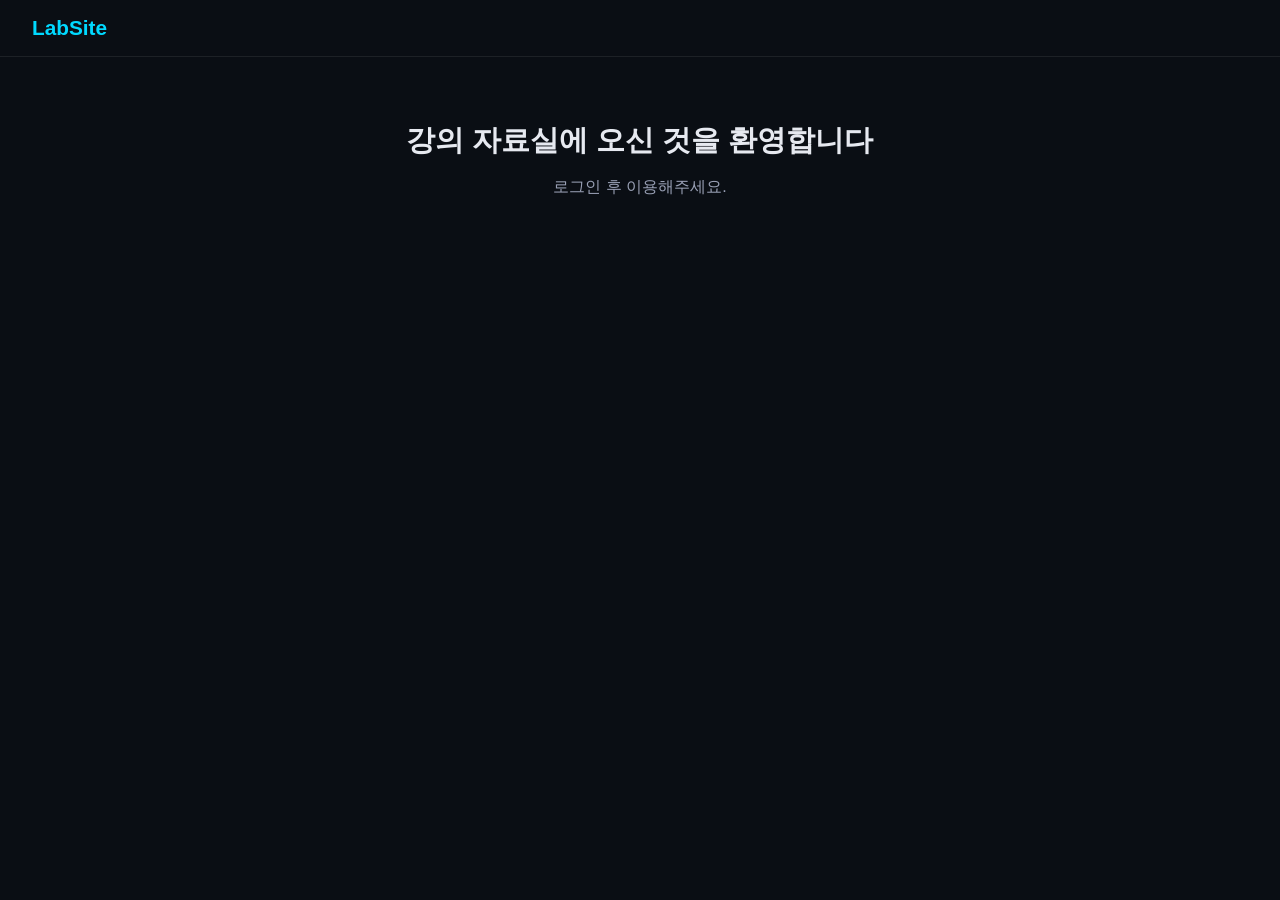
==== labsite/index.html @ 6868a316 "[feat] LabSite 강의 플랫폼 초기 구현 - 로그인 백엔드 + 프론트 뼈대 Apps Script 백엔드(Google 로그인 검증 API)와 순수 HTML/CSS/JS 프론" ====
<!DOCTYPE html>
<html lang="ko">
<head>
<meta charset="UTF-8">
<meta name="viewport" content="width=device-width, initial-scale=1.0">
<title>LabSite</title>
<link rel="stylesheet" href="./css/style.css">
<script src="https://accounts.google.com/gsi/client" async defer></script>
</head>
<body>
  <header class="site-header">
    <div class="site-title">LabSite</div>

    <div id="login-area">
      <div id="google-signin-button"></div>
    </div>

    <div id="user-area">
      <span id="user-role" class="badge"></span>
      <span id="user-email"></span>
      <button id="logout-btn">로그아웃</button>
    </div>
  </header>

  <main>
    <div id="logged-out-view">
      <h1>강의 자료실에 오신 것을 환영합니다</h1>
      <p>로그인 후 이용해주세요.</p>
    </div>

    <div id="logged-in-view" style="display:none;">
      <h1>환영합니다</h1>
      <p id="welcome-message"></p>
    </div>
  </main>

  <script src="./js/config.js"></script>
  <script src="./js/auth.js"></script>
  <script src="./js/app.js"></script>
</body>
</html>
---- labsite/css/style.css ----
:root {
  --bg-primary: #0a0e14;
  --bg-card: #1a1f2b;
  --accent-primary: #00d9ff;
  --text-primary: #e6e9f0;
  --text-secondary: #99a0b5;
  --border: rgba(255, 255, 255, 0.08);
}

* {
  margin: 0;
  padding: 0;
  box-sizing: border-box;
}

body {
  font-family: 'Segoe UI', 'Outfit', Arial, sans-serif;
  background: var(--bg-primary);
  color: var(--text-primary);
  min-height: 100vh;
}

.site-header {
  display: flex;
  justify-content: space-between;
  align-items: center;
  padding: 1rem 2rem;
  border-bottom: 1px solid var(--border);
}

.site-title {
  font-size: 1.3rem;
  font-weight: 700;
  color: var(--accent-primary);
}

#user-area {
  display: none;
  align-items: center;
  gap: 0.75rem;
}

.badge {
  background: var(--accent-primary);
  color: var(--bg-primary);
  padding: 0.2rem 0.6rem;
  border-radius: 999px;
  font-size: 0.75rem;
  font-weight: 700;
}

#user-email {
  color: var(--text-secondary);
  font-size: 0.9rem;
}

#logout-btn {
  background: transparent;
  border: 1px solid var(--border);
  color: var(--text-primary);
  padding: 0.4rem 0.9rem;
  border-radius: 6px;
  cursor: pointer;
  font-size: 0.85rem;
}

#logout-btn:hover {
  border-color: var(--accent-primary);
}

main {
  max-width: 720px;
  margin: 4rem auto;
  padding: 0 2rem;
  text-align: center;
}

main h1 {
  font-size: 1.8rem;
  margin-bottom: 1rem;
}

main p {
  color: var(--text-secondary);
}
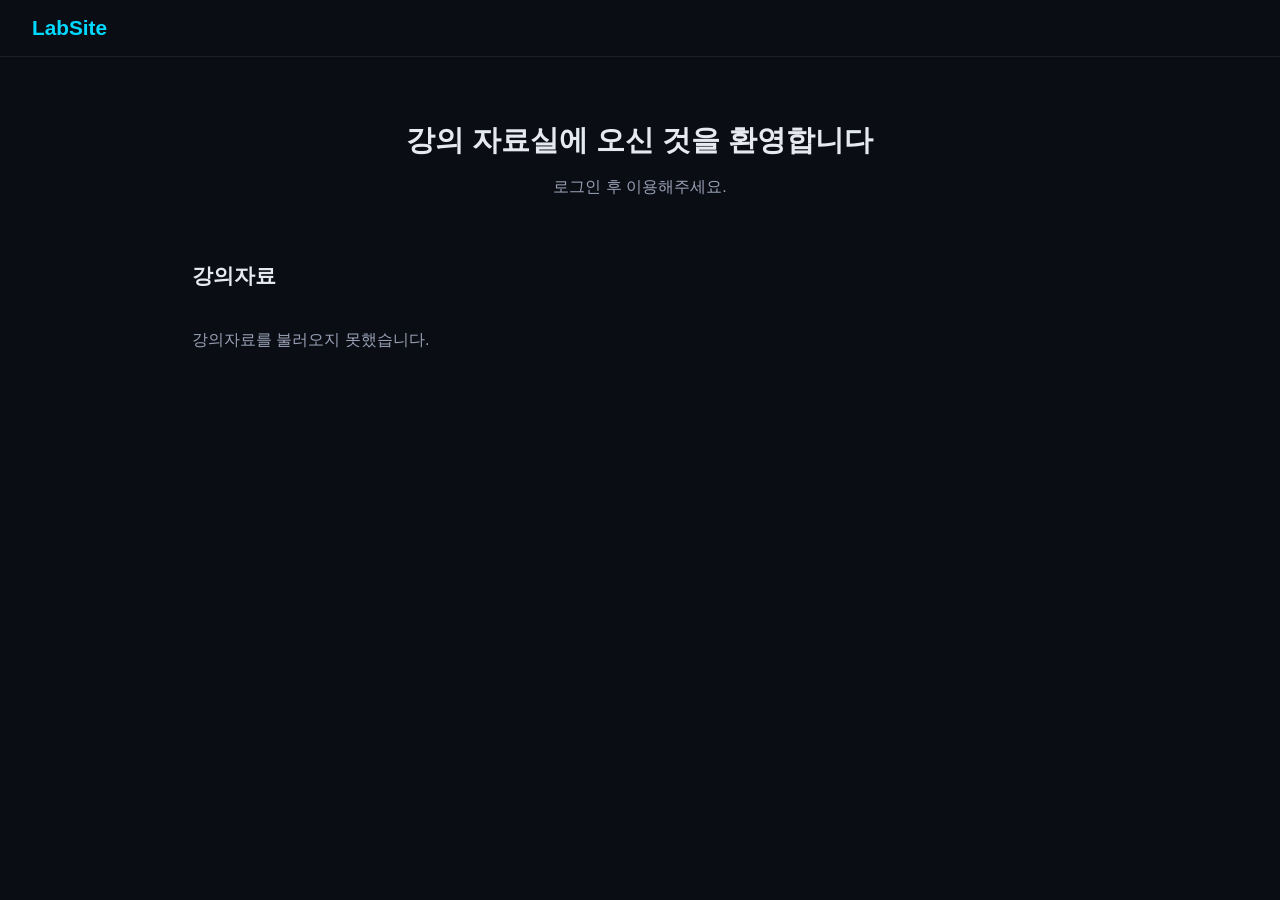
==== commit 651cedc3: "[feat] LabSite 강의자료 목록 조회 + 미리보기 기능 추가 Apps Script에 listLectures/getLecturePreview 액션 추가하고 프론트에 강의자료" ====
--- a/labsite/index.html
+++ b/labsite/index.html
@@ -34,8 +34,26 @@
     </div>
   </main>
 
+  <section class="lectures-section">
+    <h2>강의자료</h2>
+    <div id="lectures-list" class="lectures-list">
+      <p class="lectures-empty">불러오는 중...</p>
+    </div>
+  </section>
+
+  <div id="preview-overlay" class="preview-overlay" style="display:none;">
+    <div class="preview-modal">
+      <div class="preview-header">
+        <span id="preview-title"></span>
+        <button id="preview-close-btn" class="preview-close">✕</button>
+      </div>
+      <div class="preview-body" id="preview-body"></div>
+    </div>
+  </div>
+
   <script src="./js/config.js"></script>
   <script src="./js/auth.js"></script>
   <script src="./js/app.js"></script>
+  <script src="./js/lectures.js"></script>
 </body>
 </html>
--- a/labsite/css/style.css
+++ b/labsite/css/style.css
@@ -83,3 +83,178 @@
 main p {
   color: var(--text-secondary);
 }
+
+.lectures-section {
+  max-width: 960px;
+  margin: 0 auto 4rem;
+  padding: 0 2rem;
+}
+
+.lectures-section h2 {
+  font-size: 1.3rem;
+  margin-bottom: 1rem;
+}
+
+.lectures-list {
+  display: flex;
+  flex-direction: column;
+  gap: 0.75rem;
+}
+
+.lectures-empty {
+  color: var(--text-secondary);
+  padding: 1.5rem 0;
+}
+
+.lecture-card {
+  display: flex;
+  justify-content: space-between;
+  align-items: center;
+  gap: 1rem;
+  background: var(--bg-card);
+  border: 1px solid var(--border);
+  border-radius: 10px;
+  padding: 1rem 1.25rem;
+}
+
+.lecture-info {
+  display: flex;
+  align-items: center;
+  gap: 0.75rem;
+  flex-wrap: wrap;
+}
+
+.lecture-week {
+  color: var(--text-secondary);
+  font-size: 0.85rem;
+}
+
+.lecture-title {
+  font-weight: 600;
+}
+
+.lecture-type-badge {
+  font-size: 0.7rem;
+  font-weight: 700;
+  padding: 0.15rem 0.5rem;
+  border-radius: 999px;
+  border: 1px solid var(--border);
+  color: var(--text-secondary);
+}
+
+.lecture-type-ppt {
+  color: var(--accent-primary);
+  border-color: var(--accent-primary);
+}
+
+.lecture-preview-btn {
+  background: transparent;
+  border: 1px solid var(--border);
+  color: var(--text-primary);
+  padding: 0.4rem 0.9rem;
+  border-radius: 6px;
+  cursor: pointer;
+  font-size: 0.85rem;
+  white-space: nowrap;
+}
+
+.lecture-preview-btn:hover {
+  border-color: var(--accent-primary);
+}
+
+.preview-overlay {
+  position: fixed;
+  inset: 0;
+  background: rgba(0, 0, 0, 0.6);
+  display: flex;
+  align-items: center;
+  justify-content: center;
+  padding: 2rem;
+  z-index: 100;
+}
+
+.preview-modal {
+  background: var(--bg-card);
+  border: 1px solid var(--border);
+  border-radius: 12px;
+  width: 100%;
+  max-width: 900px;
+  max-height: 85vh;
+  display: flex;
+  flex-direction: column;
+  overflow: hidden;
+}
+
+.preview-header {
+  display: flex;
+  justify-content: space-between;
+  align-items: center;
+  padding: 1rem 1.25rem;
+  border-bottom: 1px solid var(--border);
+  font-weight: 600;
+}
+
+.preview-close {
+  background: transparent;
+  border: none;
+  color: var(--text-secondary);
+  font-size: 1rem;
+  cursor: pointer;
+}
+
+.preview-close:hover {
+  color: var(--text-primary);
+}
+
+.preview-body {
+  overflow: auto;
+  flex: 1;
+  min-height: 300px;
+}
+
+.slide-viewer {
+  display: flex;
+  flex-direction: column;
+  align-items: center;
+  padding: 1rem;
+  gap: 1rem;
+}
+
+.slide-viewer img {
+  max-width: 100%;
+  max-height: 60vh;
+  border-radius: 6px;
+}
+
+.slide-controls {
+  display: flex;
+  align-items: center;
+  gap: 1rem;
+}
+
+.slide-controls button {
+  background: transparent;
+  border: 1px solid var(--border);
+  color: var(--text-primary);
+  width: 2rem;
+  height: 2rem;
+  border-radius: 6px;
+  cursor: pointer;
+  font-size: 1rem;
+}
+
+.slide-controls button:hover {
+  border-color: var(--accent-primary);
+}
+
+#slide-counter {
+  color: var(--text-secondary);
+  font-size: 0.85rem;
+}
+
+#html-preview-frame {
+  width: 100%;
+  height: 70vh;
+  border: none;
+  background: #fff;
+}
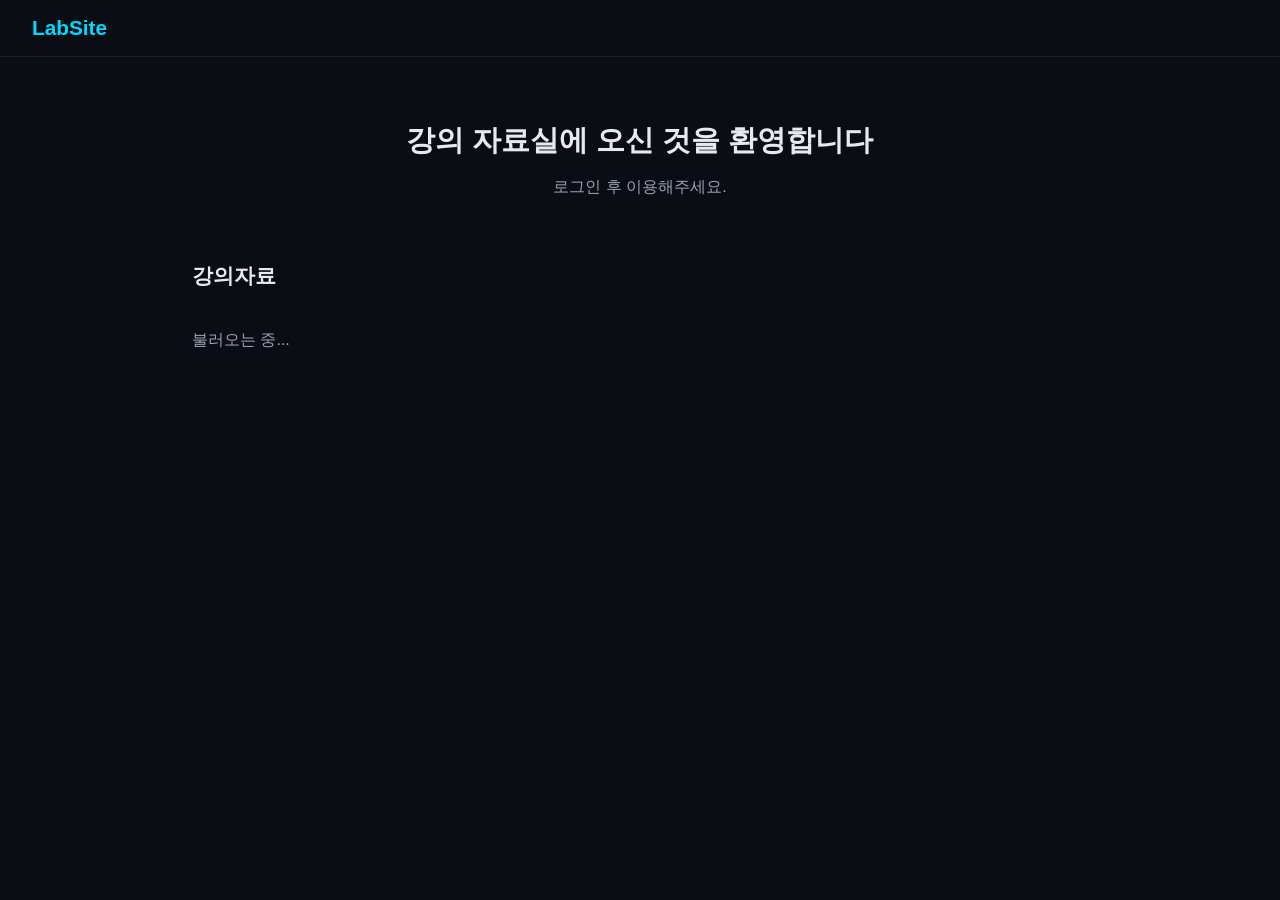
==== commit 9d646bd2: "[feat] LabSite index.html에 관리자 페이지 팝업 버튼 추가 관리자로 로그인하면 헤더에 "관리자 페이지" 버튼이 나타나고, 클릭하면 admin.html이 팝업 창" ====
--- a/labsite/index.html
+++ b/labsite/index.html
@@ -18,7 +18,8 @@
     <div id="user-area">
       <span id="user-role" class="badge"></span>
       <span id="user-email"></span>
-      <button id="logout-btn">로그아웃</button>
+      <button id="admin-page-btn" class="header-btn" style="display:none;">관리자 페이지</button>
+      <button id="logout-btn" class="header-btn">로그아웃</button>
     </div>
   </header>
 
--- a/labsite/css/style.css
+++ b/labsite/css/style.css
@@ -5,6 +5,7 @@
   --text-primary: #e6e9f0;
   --text-secondary: #99a0b5;
   --border: rgba(255, 255, 255, 0.08);
+  --danger: #ff5470;
 }
 
 * {
@@ -54,7 +55,7 @@
   font-size: 0.9rem;
 }
 
-#logout-btn {
+.header-btn {
   background: transparent;
   border: 1px solid var(--border);
   color: var(--text-primary);
@@ -64,7 +65,7 @@
   font-size: 0.85rem;
 }
 
-#logout-btn:hover {
+.header-btn:hover {
   border-color: var(--accent-primary);
 }
 
@@ -162,24 +163,43 @@
   border-color: var(--accent-primary);
 }
 
+.lecture-actions {
+  display: flex;
+  gap: 0.5rem;
+  flex-shrink: 0;
+}
+
+.lecture-delete-btn {
+  background: transparent;
+  border: 1px solid var(--border);
+  color: var(--danger);
+  padding: 0.4rem 0.9rem;
+  border-radius: 6px;
+  cursor: pointer;
+  font-size: 0.85rem;
+  white-space: nowrap;
+}
+
+.lecture-delete-btn:hover {
+  border-color: var(--danger);
+}
+
 .preview-overlay {
   position: fixed;
   inset: 0;
-  background: rgba(0, 0, 0, 0.6);
-  display: flex;
-  align-items: center;
-  justify-content: center;
-  padding: 2rem;
+  background: var(--bg-primary);
+  display: flex;
+  align-items: stretch;
+  justify-content: stretch;
   z-index: 100;
 }
 
 .preview-modal {
   background: var(--bg-card);
-  border: 1px solid var(--border);
-  border-radius: 12px;
-  width: 100%;
-  max-width: 900px;
-  max-height: 85vh;
+  border: none;
+  border-radius: 0;
+  width: 100vw;
+  height: 100vh;
   display: flex;
   flex-direction: column;
   overflow: hidden;
@@ -209,20 +229,28 @@
 .preview-body {
   overflow: auto;
   flex: 1;
-  min-height: 300px;
+  min-height: 0;
+  display: flex;
+  flex-direction: column;
 }
 
 .slide-viewer {
+  flex: 1;
+  min-height: 0;
   display: flex;
   flex-direction: column;
   align-items: center;
+  justify-content: center;
   padding: 1rem;
   gap: 1rem;
 }
 
 .slide-viewer img {
+  flex: 1;
+  min-height: 0;
   max-width: 100%;
-  max-height: 60vh;
+  max-height: 100%;
+  object-fit: contain;
   border-radius: 6px;
 }
 
@@ -254,7 +282,75 @@
 
 #html-preview-frame {
   width: 100%;
-  height: 70vh;
+  height: 100%;
+  flex: 1;
   border: none;
   background: #fff;
 }
+
+.upload-section {
+  max-width: 960px;
+  margin: 3rem auto 0;
+  padding: 0 2rem;
+}
+
+.upload-section h2 {
+  font-size: 1.3rem;
+  margin-bottom: 1rem;
+}
+
+#upload-form {
+  display: flex;
+  flex-wrap: wrap;
+  align-items: center;
+  gap: 0.75rem;
+  background: var(--bg-card);
+  border: 1px solid var(--border);
+  border-radius: 10px;
+  padding: 1.25rem;
+}
+
+#upload-form input[type="text"] {
+  background: var(--bg-primary);
+  border: 1px solid var(--border);
+  color: var(--text-primary);
+  padding: 0.5rem 0.75rem;
+  border-radius: 6px;
+  font-size: 0.9rem;
+}
+
+#upload-title {
+  flex: 1;
+  min-width: 200px;
+}
+
+#upload-week {
+  width: 100px;
+}
+
+#upload-form input[type="file"] {
+  color: var(--text-secondary);
+  font-size: 0.85rem;
+}
+
+#upload-submit-btn {
+  background: var(--accent-primary);
+  color: var(--bg-primary);
+  border: none;
+  padding: 0.5rem 1.25rem;
+  border-radius: 6px;
+  cursor: pointer;
+  font-weight: 700;
+  font-size: 0.9rem;
+}
+
+#upload-submit-btn:disabled {
+  opacity: 0.6;
+  cursor: not-allowed;
+}
+
+#upload-status {
+  color: var(--text-secondary);
+  font-size: 0.85rem;
+  width: 100%;
+}
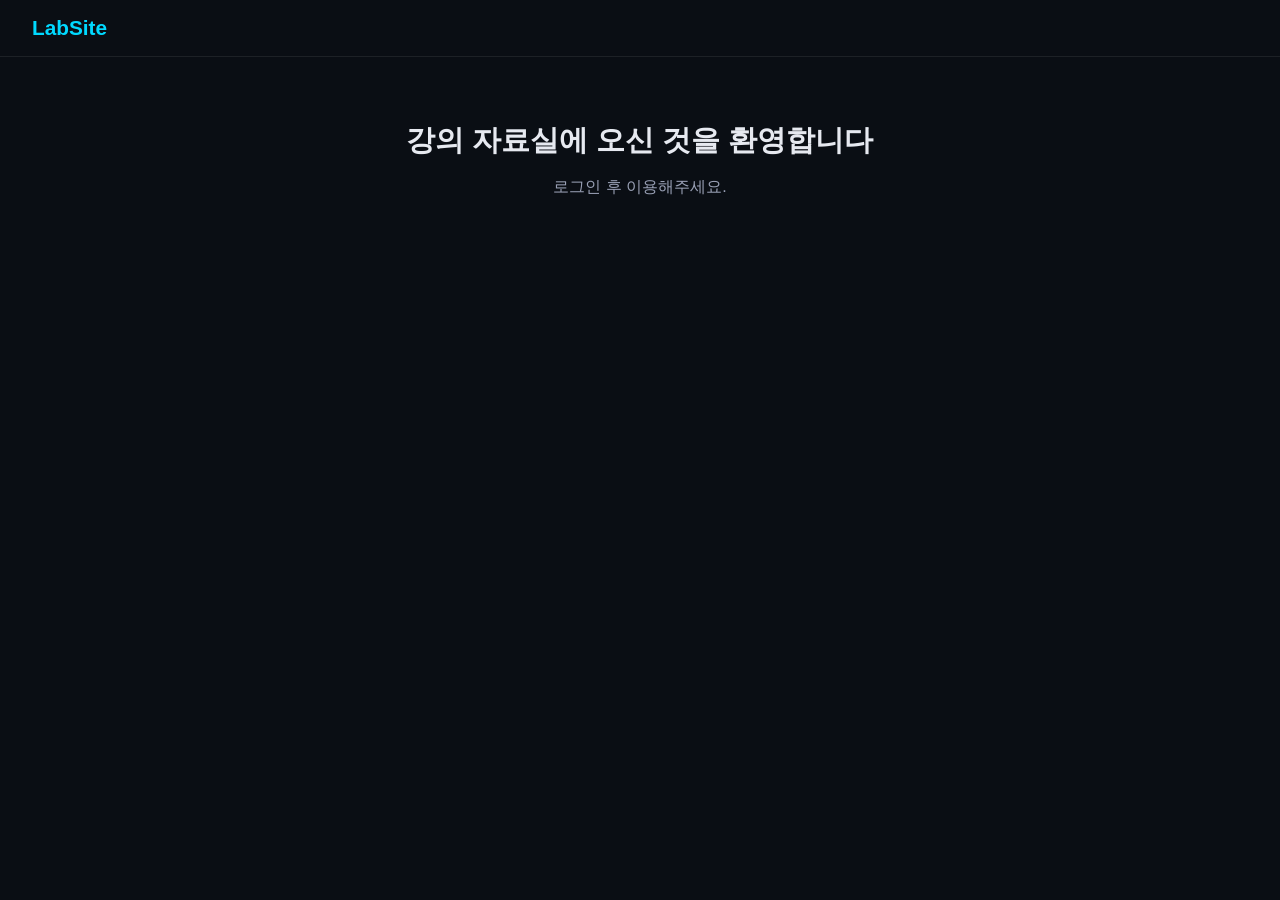
==== commit 64db818a: "[feat] 수강생 명부 도입 + 강의자료 접근 제한 관리자가 등록한 수강생만 로그인 시 강의자료를 열람할 수 있도록 인증 모델을 관리자/비관리자 이진 구조에서 관리자/등록된 수강" ====
--- a/labsite/index.html
+++ b/labsite/index.html
@@ -29,13 +29,18 @@
       <p>로그인 후 이용해주세요.</p>
     </div>
 
+    <div id="not-registered-view" style="display:none;">
+      <h1>등록된 계정이 아닙니다</h1>
+      <p>이 계정은 수강생 명부에 등록되어 있지 않습니다. 관리자에게 문의해주세요.</p>
+    </div>
+
     <div id="logged-in-view" style="display:none;">
       <h1>환영합니다</h1>
       <p id="welcome-message"></p>
     </div>
   </main>
 
-  <section class="lectures-section">
+  <section class="lectures-section" id="lectures-section" style="display:none;">
     <h2>강의자료</h2>
     <div id="lectures-list" class="lectures-list">
       <p class="lectures-empty">불러오는 중...</p>
--- a/labsite/css/style.css
+++ b/labsite/css/style.css
@@ -299,7 +299,7 @@
   margin-bottom: 1rem;
 }
 
-#upload-form {
+.admin-form {
   display: flex;
   flex-wrap: wrap;
   align-items: center;
@@ -310,30 +310,29 @@
   padding: 1.25rem;
 }
 
-#upload-form input[type="text"] {
+.admin-form input[type="text"],
+.admin-form input[type="email"] {
   background: var(--bg-primary);
   border: 1px solid var(--border);
   color: var(--text-primary);
   padding: 0.5rem 0.75rem;
   border-radius: 6px;
   font-size: 0.9rem;
-}
-
-#upload-title {
-  flex: 1;
-  min-width: 200px;
+  flex: 1;
+  min-width: 160px;
 }
 
 #upload-week {
+  flex: none;
   width: 100px;
 }
 
-#upload-form input[type="file"] {
-  color: var(--text-secondary);
-  font-size: 0.85rem;
-}
-
-#upload-submit-btn {
+.admin-form input[type="file"] {
+  color: var(--text-secondary);
+  font-size: 0.85rem;
+}
+
+.admin-form button[type="submit"] {
   background: var(--accent-primary);
   color: var(--bg-primary);
   border: none;
@@ -344,12 +343,12 @@
   font-size: 0.9rem;
 }
 
-#upload-submit-btn:disabled {
+.admin-form button[type="submit"]:disabled {
   opacity: 0.6;
   cursor: not-allowed;
 }
 
-#upload-status {
+.admin-form-status {
   color: var(--text-secondary);
   font-size: 0.85rem;
   width: 100%;
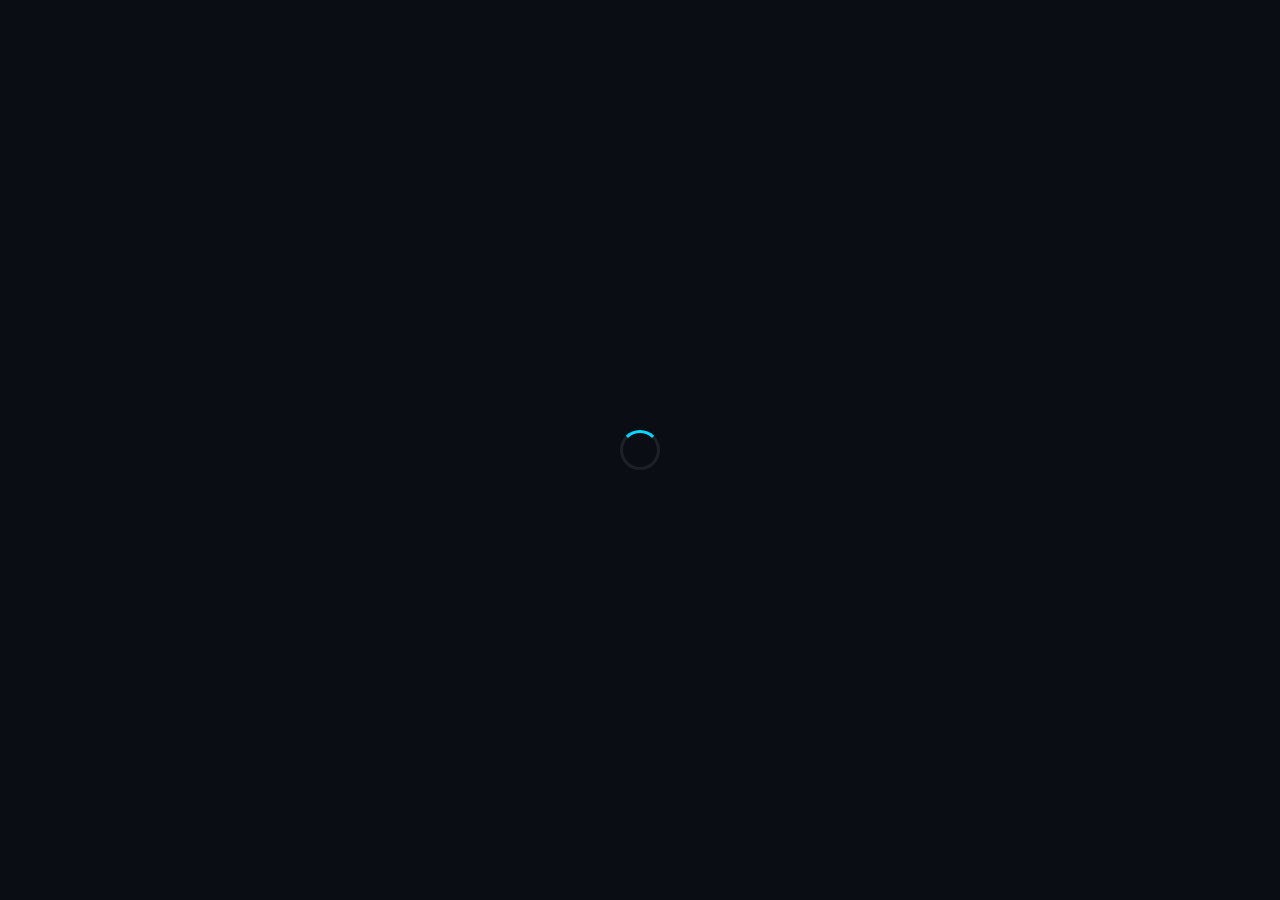
==== commit 51bfc75c: "[feat] 세션 재검증 중 로딩 오버레이로 로그인 버튼 클릭 방지 새로고침 시 refreshSession이 백엔드 응답을 기다리는 동안 화면에 순간적으로 로그아웃 상태(로그인 버" ====
--- a/labsite/index.html
+++ b/labsite/index.html
@@ -8,6 +8,10 @@
 <script src="https://accounts.google.com/gsi/client" async defer></script>
 </head>
 <body>
+  <div id="loading-view" class="loading-overlay">
+    <div class="loading-spinner"></div>
+  </div>
+
   <header class="site-header">
     <div class="site-title">LabSite</div>
 
--- a/labsite/css/style.css
+++ b/labsite/css/style.css
@@ -21,6 +21,29 @@
   min-height: 100vh;
 }
 
+.loading-overlay {
+  position: fixed;
+  inset: 0;
+  z-index: 500;
+  display: flex;
+  align-items: center;
+  justify-content: center;
+  background: var(--bg-primary);
+}
+
+.loading-spinner {
+  width: 2.5rem;
+  height: 2.5rem;
+  border: 3px solid var(--border);
+  border-top-color: var(--accent-primary);
+  border-radius: 50%;
+  animation: loading-spin 0.8s linear infinite;
+}
+
+@keyframes loading-spin {
+  to { transform: rotate(360deg); }
+}
+
 .site-header {
   display: flex;
   justify-content: space-between;
